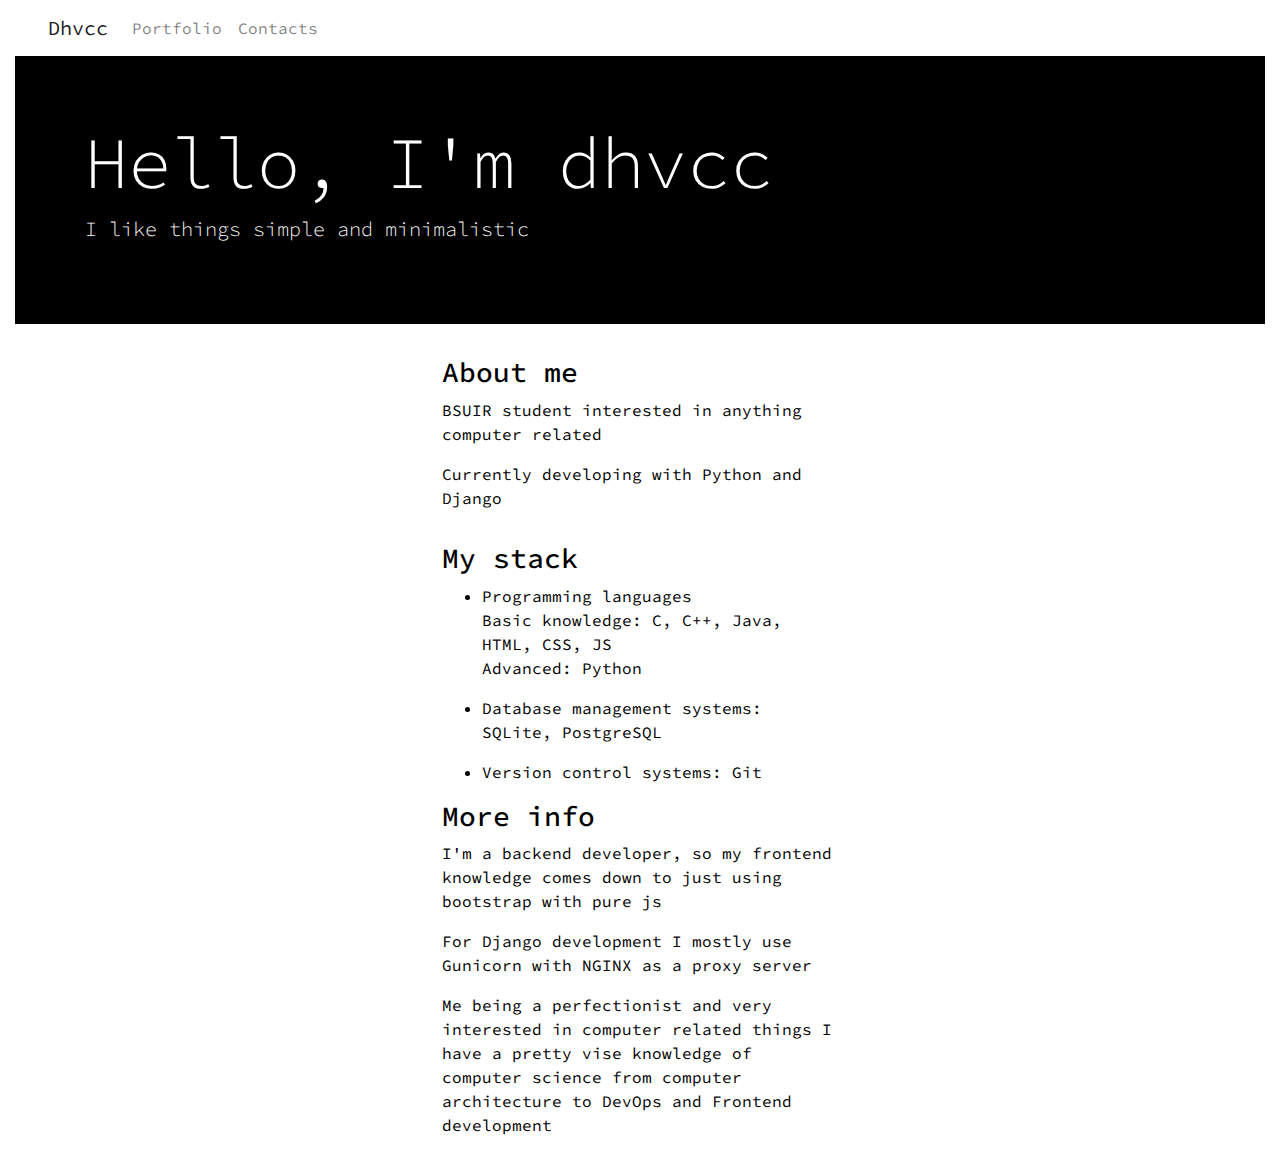
==== index.html @ b3baff20 "Created index page" ====
<!DOCTYPE html>
<html lang="ru">
<head>
    <meta charset="utf-8">
    <meta name="viewport" content="width=device-width, initial-scale=1, shrink-to-fit=no">
    <title>Dhvcc</title>
    <!-- Bootstrap -->
    <link rel="stylesheet" href="https://stackpath.bootstrapcdn.com/bootstrap/4.5.2/css/bootstrap.min.css"
          integrity="sha384-JcKb8q3iqJ61gNV9KGb8thSsNjpSL0n8PARn9HuZOnIxN0hoP+VmmDGMN5t9UJ0Z" crossorigin="anonymous">
    <!-- Fonts -->
    <link href="https://fonts.googleapis.com/css2?family=Roboto+Mono:ital,wght@0,300;0,400;1,300&display=swap"
          rel="stylesheet">
    <link href="https://fonts.googleapis.com/css2?family=Source+Code+Pro:wght@400;500&display=swap" rel="stylesheet">

    <link rel="stylesheet" href="css/style.css">
</head>
<body>
<header>
    <nav class="navbar navbar-expand-lg navbar-light px-5">
        <a class="navbar-brand" href="">Dhvcc</a>
        <button class="navbar-toggler" type="button" data-toggle="collapse" data-target="#navbarSupportedContent"
                aria-controls="navbarSupportedContent" aria-expanded="false" aria-label="Toggle navigation">
            <span class="navbar-toggler-icon"></span>
        </button>

        <div class="collapse navbar-collapse" id="navbarSupportedContent">
            <ul class="navbar-nav mr-auto">
                <li class="nav-item">
                    <a class="nav-link" href="/portfolio">Portfolio</a>
                </li>
                <li class="nav-item">
                    <a class="nav-link" href="/contacts">Contacts</a>
                </li>
            </ul>
        </div>
    </nav>
</header>
<main class="container-fluid">
    <div class="jumbotron jumbotron-fluid">
        <div class="container">
            <h1 class="display-3">Hello, I'm dhvcc</h1>
            <p class="lead">I like things simple and minimalistic</p>
        </div>
    </div>
    <div class="row justify-content-center">
        <div class="col-sm-12 col-md-8 col-lg-4">
            <div id="intro">
                <h3>About me</h3>
                <p>BSUIR student interested in anything computer related</p>
                <p>Currently developing with Python and Django</p>
            </div>
            <div id="stack">
                <h3>My stack</h3>
                <ul>
                    <li>
                        <p>Programming languages</p>
                        <p>Basic knowledge: C, C++, Java, HTML, CSS, JS</p>
                        <p>Advanced: Python</p>
                    </li>
                    <li>
                        Database management systems: SQLite, PostgreSQL
                    </li>
                    <li>
                        Version control systems: Git
                    </li>
                </ul>
            </div>
            <div id="additional-info">
                <h3>More info</h3>
                <p>I'm a backend developer, so my frontend knowledge comes down to just using bootstrap with pure js</p>
                <p>For Django development I mostly use Gunicorn with NGINX as a proxy server</p>
                <p>
                    Me being a perfectionist and very interested in computer related things
                    I have a pretty vise knowledge of computer science
                    from computer architecture to DevOps and Frontend development
                </p>
            </div>
        </div>
    </div>
</main>
<script src="https://code.jquery.com/jquery-3.5.1.slim.min.js"
        integrity="sha384-DfXdz2htPH0lsSSs5nCTpuj/zy4C+OGpamoFVy38MVBnE+IbbVYUew+OrCXaRkfj"
        crossorigin="anonymous"></script>
<script src="https://cdn.jsdelivr.net/npm/popper.js@1.16.1/dist/umd/popper.min.js"
        integrity="sha384-9/reFTGAW83EW2RDu2S0VKaIzap3H66lZH81PoYlFhbGU+6BZp6G7niu735Sk7lN"
        crossorigin="anonymous"></script>
<script src="https://stackpath.bootstrapcdn.com/bootstrap/4.5.2/js/bootstrap.min.js"
        integrity="sha384-B4gt1jrGC7Jh4AgTPSdUtOBvfO8shuf57BaghqFfPlYxofvL8/KUEfYiJOMMV+rV"
        crossorigin="anonymous"></script>
</body>
</html>
---- css/style.css ----
body {
  background-color: white;
  min-height: 100vh;
  color: black;
  font-family: 'Source Code Pro', monospace; }

nav {
  color: inherit; }
  nav a {
    color: inherit;
    text-decoration: none; }
    nav a:hover {
      color: inherit; }

.jumbotron {
  background-color: black;
  color: white; }

#intro {
  padding-bottom: 1rem; }

#stack ul li {
  margin-bottom: 1rem; }
  #stack ul li p {
    margin-bottom: 0; }

/*# sourceMappingURL=style.css.map */
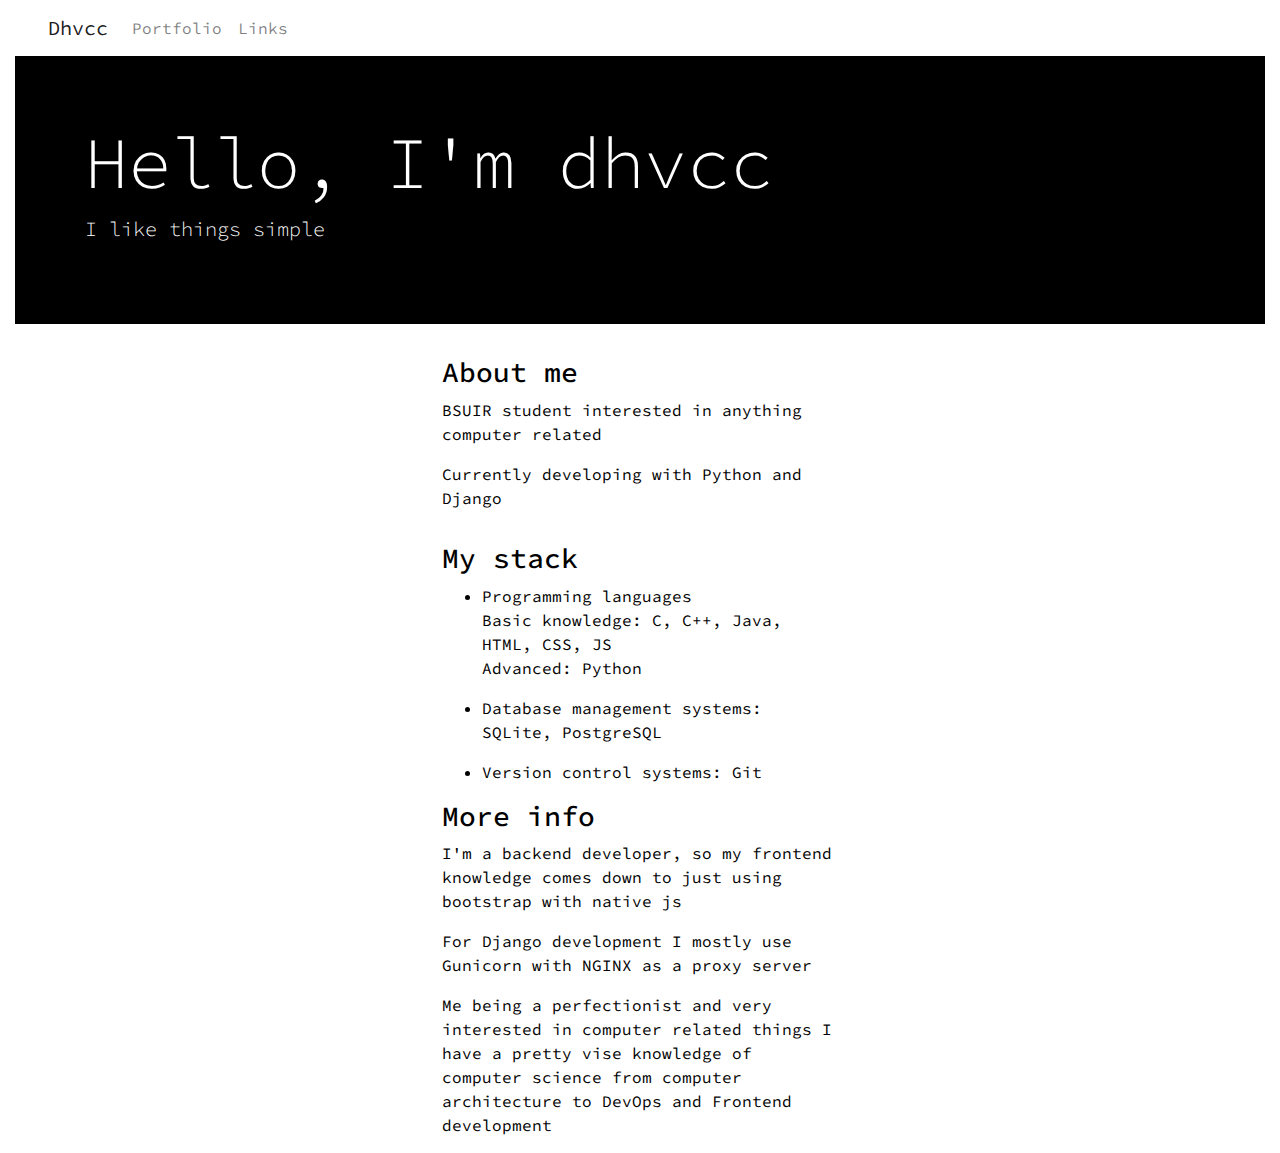
==== commit d426fd94: "Added WakaTime workflow" ====
--- a/index.html
+++ b/index.html
@@ -11,13 +11,15 @@
     <link href="https://fonts.googleapis.com/css2?family=Roboto+Mono:ital,wght@0,300;0,400;1,300&display=swap"
           rel="stylesheet">
     <link href="https://fonts.googleapis.com/css2?family=Source+Code+Pro:wght@400;500&display=swap" rel="stylesheet">
-
+    <!-- Basic css -->
     <link rel="stylesheet" href="css/style.css">
+    <!-- Custom css for this page only -->
+    <link rel="stylesheet" href="css/index.css">
 </head>
 <body>
 <header>
     <nav class="navbar navbar-expand-lg navbar-light px-5">
-        <a class="navbar-brand" href="">Dhvcc</a>
+        <a class="navbar-brand" href="index.html">Dhvcc</a>
         <button class="navbar-toggler" type="button" data-toggle="collapse" data-target="#navbarSupportedContent"
                 aria-controls="navbarSupportedContent" aria-expanded="false" aria-label="Toggle navigation">
             <span class="navbar-toggler-icon"></span>
@@ -26,10 +28,10 @@
         <div class="collapse navbar-collapse" id="navbarSupportedContent">
             <ul class="navbar-nav mr-auto">
                 <li class="nav-item">
-                    <a class="nav-link" href="/portfolio">Portfolio</a>
+                    <a class="nav-link" href="portfolio.html">Portfolio</a>
                 </li>
                 <li class="nav-item">
-                    <a class="nav-link" href="/contacts">Contacts</a>
+                    <a class="nav-link" href="links.html">Links</a>
                 </li>
             </ul>
         </div>
@@ -39,7 +41,7 @@
     <div class="jumbotron jumbotron-fluid">
         <div class="container">
             <h1 class="display-3">Hello, I'm dhvcc</h1>
-            <p class="lead">I like things simple and minimalistic</p>
+            <p class="lead">I like things simple</p>
         </div>
     </div>
     <div class="row justify-content-center">
@@ -67,7 +69,8 @@
             </div>
             <div id="additional-info">
                 <h3>More info</h3>
-                <p>I'm a backend developer, so my frontend knowledge comes down to just using bootstrap with pure js</p>
+                <p>I'm a backend developer,
+                    so my frontend knowledge comes down to just using bootstrap with native js</p>
                 <p>For Django development I mostly use Gunicorn with NGINX as a proxy server</p>
                 <p>
                     Me being a perfectionist and very interested in computer related things
--- a/css/style.css
+++ b/css/style.css
@@ -16,12 +16,4 @@
   background-color: black;
   color: white; }
 
-#intro {
-  padding-bottom: 1rem; }
-
-#stack ul li {
-  margin-bottom: 1rem; }
-  #stack ul li p {
-    margin-bottom: 0; }
-
 /*# sourceMappingURL=style.css.map */
--- a/css/index.css
+++ b/css/index.css
@@ -0,0 +1,9 @@
+#intro {
+  padding-bottom: 1rem; }
+
+#stack ul li {
+  margin-bottom: 1rem; }
+  #stack ul li p {
+    margin-bottom: 0; }
+
+/*# sourceMappingURL=index.css.map */
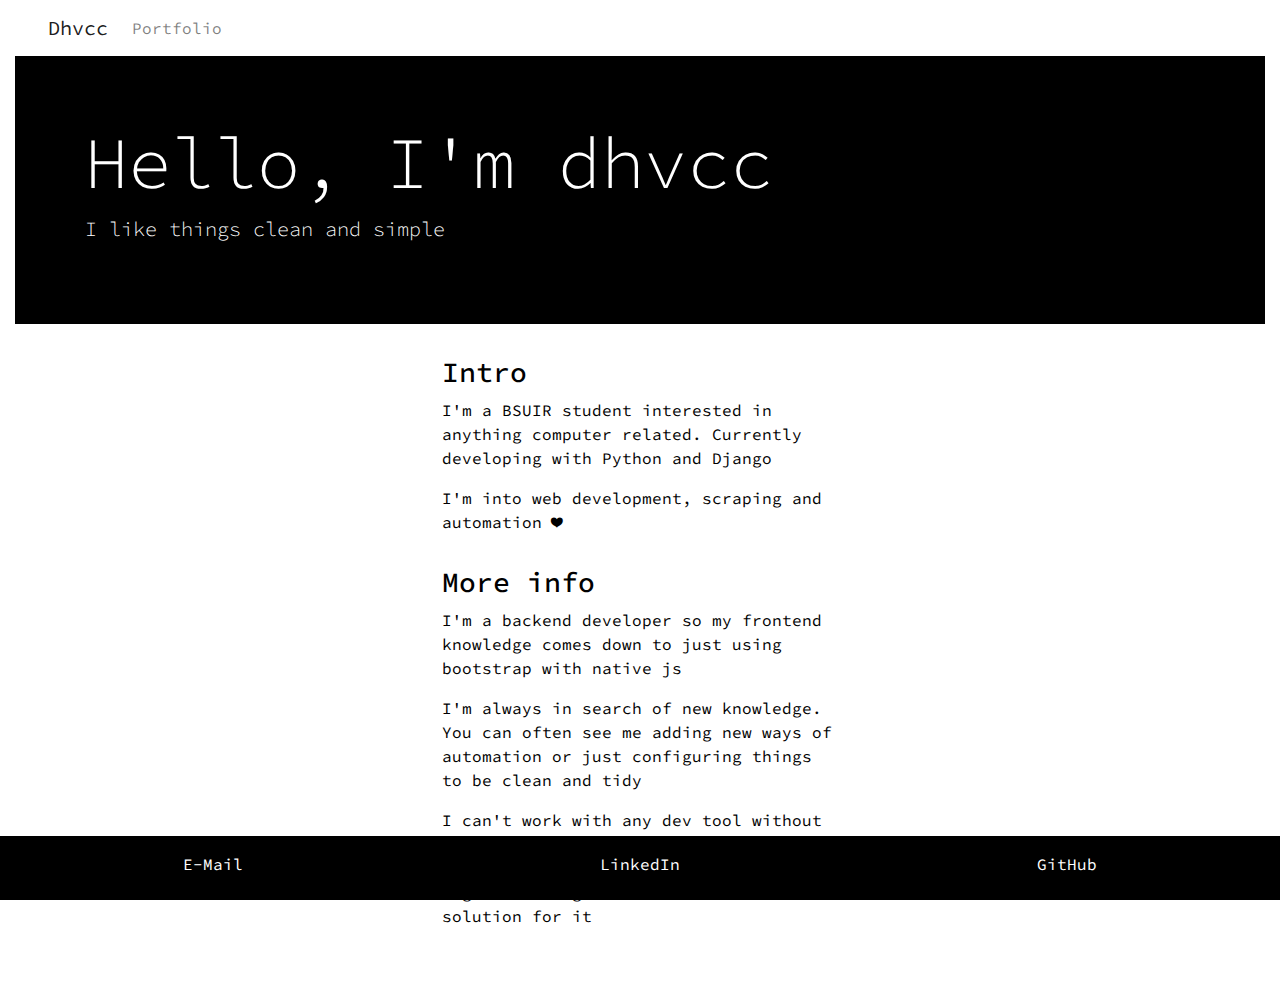
==== commit 6db39a20: "Updated README and website" ====
--- a/index.html
+++ b/index.html
@@ -30,9 +30,6 @@
                 <li class="nav-item">
                     <a class="nav-link" href="portfolio.html">Portfolio</a>
                 </li>
-                <li class="nav-item">
-                    <a class="nav-link" href="links.html">Links</a>
-                </li>
             </ul>
         </div>
     </nav>
@@ -41,46 +38,46 @@
     <div class="jumbotron jumbotron-fluid">
         <div class="container">
             <h1 class="display-3">Hello, I'm dhvcc</h1>
-            <p class="lead">I like things simple</p>
+            <p class="lead">I like things clean and simple</p>
         </div>
     </div>
     <div class="row justify-content-center">
         <div class="col-sm-12 col-md-8 col-lg-4">
             <div id="intro">
-                <h3>About me</h3>
-                <p>BSUIR student interested in anything computer related</p>
-                <p>Currently developing with Python and Django</p>
+                <h3>Intro</h3>
+                <p>I'm a BSUIR student interested in anything computer related. Currently developing with Python and
+                    Django</p>
+                <p>I'm into web development, scraping and automation ❤</p>
             </div>
-            <div id="stack">
-                <h3>My stack</h3>
-                <ul>
-                    <li>
-                        <p>Programming languages</p>
-                        <p>Basic knowledge: C, C++, Java, HTML, CSS, JS</p>
-                        <p>Advanced: Python</p>
-                    </li>
-                    <li>
-                        Database management systems: SQLite, PostgreSQL
-                    </li>
-                    <li>
-                        Version control systems: Git
-                    </li>
-                </ul>
-            </div>
-            <div id="additional-info">
+            <div id="more-info">
                 <h3>More info</h3>
-                <p>I'm a backend developer,
+                <p>I'm a backend developer
                     so my frontend knowledge comes down to just using bootstrap with native js</p>
-                <p>For Django development I mostly use Gunicorn with NGINX as a proxy server</p>
                 <p>
-                    Me being a perfectionist and very interested in computer related things
-                    I have a pretty vise knowledge of computer science
-                    from computer architecture to DevOps and Frontend development
+                    I'm always in search of new knowledge. You can often see me adding new ways of automation
+                    or just configuring things to be clean and tidy
+                </p>
+                <p>
+                    I can't work with any dev tool without knowing how it works or how it should be configured.
+                    Therefore, if there is a bug I will dig until I find the solution for it
                 </p>
             </div>
         </div>
     </div>
 </main>
+<footer class="container-fluid fixed-bottom py-3">
+    <div class="row">
+        <div class="col-4">
+            <a target="_blank" href="mailto:1337kwiz@gmail.com">E-Mail</a>
+        </div>
+        <div class="col-4">
+            <a target="_blank" href="https://www.linkedin.com/in/dhvcc/">LinkedIn</a>
+        </div>
+        <div class="col-4">
+            <a target="_blank" href="https://github.com/dhvcc">GitHub</a>
+        </div>
+    </div>
+</footer>
 <script src="https://code.jquery.com/jquery-3.5.1.slim.min.js"
         integrity="sha384-DfXdz2htPH0lsSSs5nCTpuj/zy4C+OGpamoFVy38MVBnE+IbbVYUew+OrCXaRkfj"
         crossorigin="anonymous"></script>
--- a/css/style.css
+++ b/css/style.css
@@ -12,8 +12,22 @@
     nav a:hover {
       color: inherit; }
 
+main {
+  margin-bottom: 4rem; }
+
 .jumbotron {
   background-color: black;
   color: white; }
 
+footer {
+  background-color: black;
+  color: white;
+  text-align: center;
+  height: 4rem; }
+  footer a {
+    color: inherit; }
+    footer a:hover {
+      text-decoration: none;
+      color: inherit; }
+
 /*# sourceMappingURL=style.css.map */
--- a/css/index.css
+++ b/css/index.css
@@ -1,9 +1,4 @@
 #intro {
   padding-bottom: 1rem; }
 
-#stack ul li {
-  margin-bottom: 1rem; }
-  #stack ul li p {
-    margin-bottom: 0; }
-
 /*# sourceMappingURL=index.css.map */
